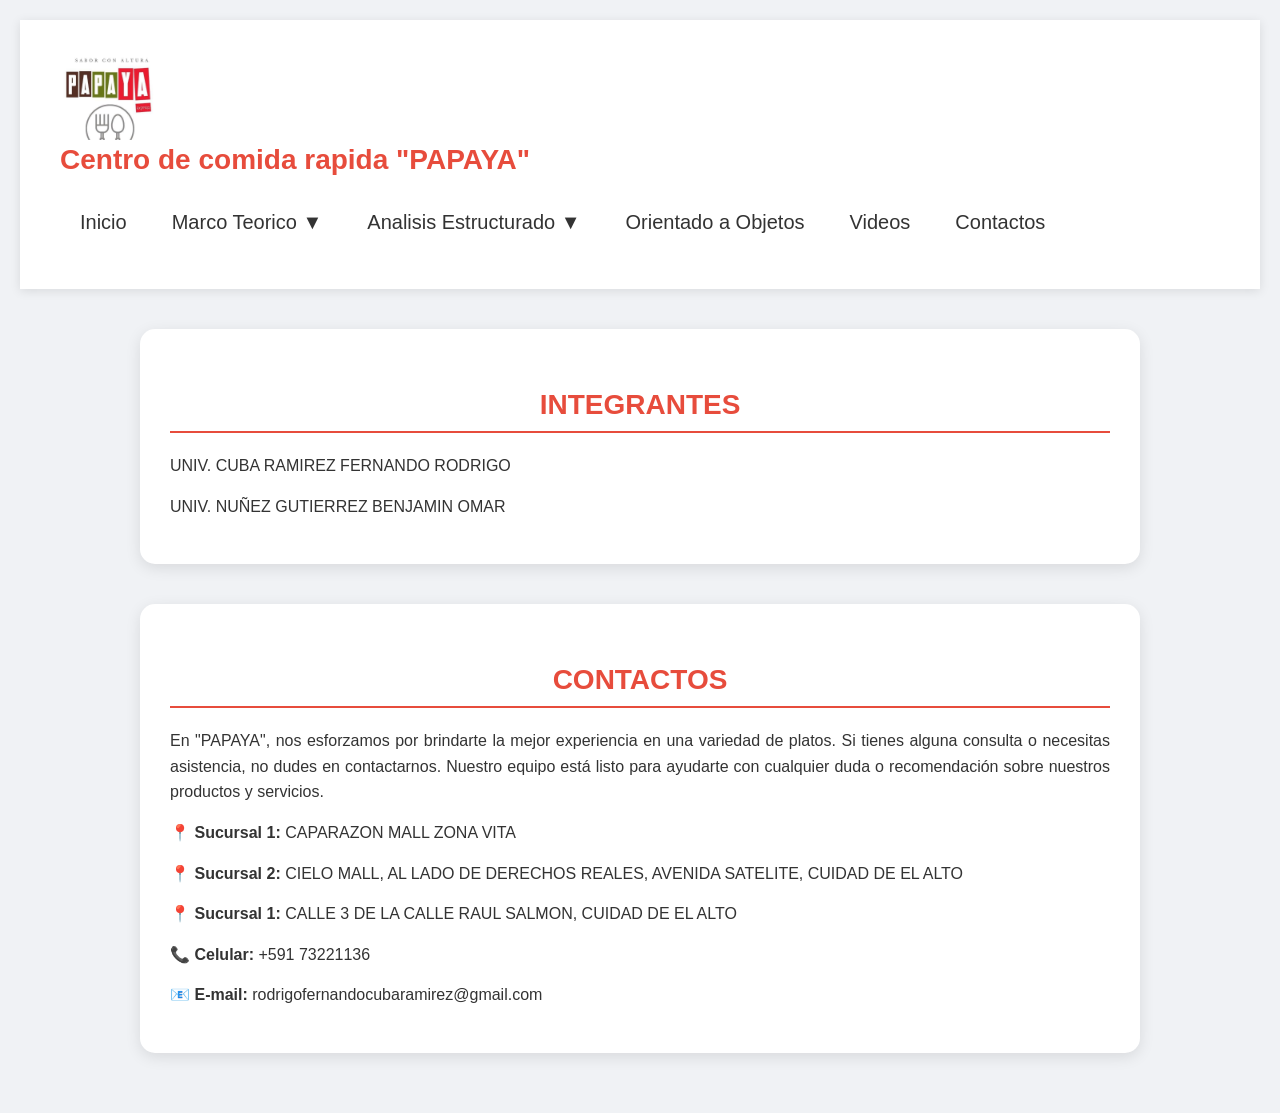
==== include/Contactos.html @ 345eb2c3 "Add files via upload" ====
<!DOCTYPE html>
<html lang="es">
<head>
    <meta charset="UTF-8">
    <meta name="viewport" content="width=device-width, initial-scale=1.0">
    <title>SISTEMA DE INVENTARIO</title>
    <link rel="stylesheet" type="text/css" href="../resource/css/style.css" />
    <link rel="stylesheet" type="text/css" href="../resource/css/styleContactos.css" />
    <!-- ICONOS -->
    <link rel="icon" type="jpeg" href="../resource/imagenes/icono.jpeg">
    <style>
        html {
            scroll-behavior: smooth;
        }
        body {
            font-family: 'Segoe UI', Tahoma, Geneva, Verdana, sans-serif;
            background: #f0f2f5;
            padding: 20px;
        }
        .contenido {
            max-width: 1000px;
            margin: 40px auto;
            padding: 30px;
            background: white;
            border-radius: 15px;
            box-shadow: 0 4px 15px rgba(0,0,0,0.1);
            scroll-margin-top: 80px;
        }
        .contenido h2 {
            color: #e74c3c;
            font-size: 28px;
            margin-bottom: 20px;
            border-bottom: 2px solid #e74c3c;
            padding-bottom: 10px;
        }
        .contenido p {
            font-size: 16px;
            line-height: 1.6;
            color: #333;
            text-align: justify;
            margin-bottom: 15px;
        }
        .cita {
            font-style: italic;
            color: #e67e22;
            font-weight: bold;
            text-align: center;
            margin-top: 20px;
            padding: 15px;
            background: #fff9f0;
            border-radius: 10px;
        }
        .btn-volver {
            display: inline-block;
            margin-bottom: 20px;
            padding: 10px 20px;
            background: #e74c3c;
            color: white;
            text-decoration: none;
            border-radius: 8px;
            transition: background 0.3s;
        }
        .btn-volver:hover {
            background: #c0392b;
        }
        .header-interno {
            background: white;
            padding: 15px 30px;
            box-shadow: 0 2px 10px rgba(0,0,0,0.1);
            margin-bottom: 20px;
            border-radius: 10px;
        }
    </style>
</head>
<body>
    <div class="header">
        <img src="../resource/imagenes/icono.jpeg" height="100">
        <div class="logo"> Centro de comida rapida "PAPAYA"</div>
        <ul class="nav-menu">
            <li class="nav-item"><a href="../index.html" class="nav-link">Inicio</a></li>
            <li class="nav-item">
                <a href="#" class="nav-link">Marco Teorico ▼</a>
                <ul class="submenu">
                    <li><a href="MarcoTeorico.html#Introduccion">Introducción</a></li>
                    <li><a href="MarcoTeorico.html#Antecedentes">Antecedentes</a></li>
                    <li><a href="MarcoTeorico.html#Planteamiento">Planteamiento Del Problema</a></li>
                    <li><a href="MarcoTeorico.html#Arbol">Árbol De Problema</a></li>
                    <li><a href="MarcoTeorico.html#Formulacion">Formulación Del Problema</a></li>
                    <li><a href="MarcoTeorico.html#Proposito">Propósito Del Estudio</a></li>
                    <li><a href="MarcoTeorico.html#Metodologia">Metodología</a></li>
                    <li><a href="MarcoTeorico.html#Planificacion">Planificación De Actividades</a></li>
                </ul>
            </li>
            <li class="nav-item">
                <a href="#" class="nav-link">Analisis Estructurado ▼</a>
                <ul class="submenu">
                    <li><a href="#", class="nav-link">Modelo Ambiental ►</a>
                        <ul class="submenu-right">
                            <li><a href="ModeloAmbiental.html#Declaracion">Declaracion de propositos</a></li>
                            <li><a href="ModeloAmbiental.html#Diagrama">Diagrama de Contexto</a></li>
                            <li><a href="ModeloAmbiental.html#Lista">Lista de acontecimientos</a></li>
                        </ul>
                    </li>
                    <li><a href="#" class="nav-link">Modelo de comportamiento ►</a>
                        <ul class="submenu-right">
                            <li><a href="ModeloComportamiento.html#DFD">DFD por Niveles</a></li>
                            <li><a href="ModeloComportamiento.html#ER">Diagrama Entidad-Relacion</a></li>
                        </ul>
                    </li>
                </ul>
            </li>
            <li class="nav-item"><a href="OrientadoObjetos.html" class="nav-link">Orientado a Objetos</a>
            </li>
            <li class="nav-item"><a href="videos.html" class="nav-link">Videos</a></li>
            <li class="nav-item"><a href="" class="nav-link">Contactos</a></li>
        </ul>
    </div>
    <div class="contenido">
        <h2>INTEGRANTES</h2>
        <p>UNIV. CUBA RAMIREZ FERNANDO RODRIGO</p>
        <p>UNIV. NUÑEZ GUTIERREZ BENJAMIN OMAR</p>
    </div>

    <div class="contenido">
        <h2>CONTACTOS</h2>
        <p>En "PAPAYA", nos esforzamos por brindarte la mejor experiencia en una variedad de platos. Si tienes alguna consulta o necesitas asistencia, no dudes en contactarnos. Nuestro equipo está listo para ayudarte con cualquier duda o recomendación sobre nuestros productos y servicios.</p>
        <p>📍 <strong>Sucursal 1:</strong> CAPARAZON MALL ZONA VITA</p>
        <p>📍 <strong>Sucursal 2:</strong> CIELO MALL, AL LADO DE DERECHOS REALES, AVENIDA SATELITE, CUIDAD DE EL ALTO</p>
        <p>📍 <strong>Sucursal 1:</strong> CALLE 3 DE LA CALLE RAUL SALMON, CUIDAD DE EL ALTO</p>
        <p>📞 <strong>Celular:</strong> +591 73221136</p>
        <p>📧 <strong>E-mail:</strong> rodrigofernandocubaramirez@gmail.com</p>
    </div>
</body>
</html>
---- resource/css/style.css ----
*{
    margin: 0;
    padding: 0;
    box-sizing: border-box;
}

body {
    font-family: 'Segoe UI', Tahoma, Geneva, Verdana, sans-serif;
    background: #f0f2f5;
    padding: 20px;
}

.header {
    background: white;
    padding: 20px 40px;
    box-shadow: 0 2px 10px rgba(0,0,0,0.1);
}

.logo {
    font-size: 28px;
    font-weight: bold;
    color: #e74c3c;
    margin-bottom: 15px;
}

.nav-menu {
    display: flex;
    list-style: none;
    gap: 5px;
    flex-wrap: wrap;
}

.nav-item {
    position: relative;
    position: center;
}

.nav-link {
    display: block;
    padding: 12px 20px;
    color: #333;
    text-decoration: none;
    font-weight: 500;
    border-radius: 8px;
    transition: all 0.3s;
    font-size: 20px;
}

.nav-link:hover {
    background: #e74c3c;
    color: white;
}
.submenu {
    position: absolute;
    top: 100%;
    left: 0;
    background: white;
    min-width: 230px;
    list-style: none;
    border-radius: 8px;
    box-shadow: 0 10px 25px rgba(0,0,0,0.15);
    opacity: 0;
    visibility: hidden;
    transition: opacity 0.3s, visibility 0.3s;
    z-index: 100;
    font-size: 20px;
}

.nav-item:hover .submenu {
    opacity: 1;
    visibility: visible;
}

.nav-item::after {
    content: '';
    position: absolute;
    top: 100%;
    left: 0;
    width: 100%;
    height: 15px;
    background: transparent;
}

.submenu:hover {
    opacity: 1;
    visibility: visible;
}

.submenu li a {
    display: block;
    padding: 10px 20px;
    color: #333;
    text-decoration: none;
    transition: all 0.3s;
}

.submenu li a:hover {
    background: #e74c3c;
    color: white;
    padding-left: 30px;
    border-radius: 8px;
}
.content {
    max-width: 1200px;
    margin: 40px auto;
    padding: 0 20px;
}

.hero {
    background: white;
    border-radius: 15px;
    padding: 40px;
    text-align: center;
    box-shadow: 0 2px 10px rgba(0,0,0,0.05);
}

.hero h1 {
    color: black;
    font-size: 20px;
    size: 20%;
}

.footer {
    background: #2c3e50;
    color: white;
    text-align: center;
    padding: 20px;
    margin-top: 40px;
}

.submenu-right {
    position: absolute;
    top: 0;
    left: 100%;
    background: white;
    min-width: 200px;
    list-style: none;
    border-radius: 5px;
    box-shadow: 0 10px 25px rgba(0,0,0,0.15);
    opacity: 0;
    visibility: hidden;
    transition: all 0.3s;
    z-index: 100;
    font-size: 20px;
}

.submenu li:hover .submenu-right {
    opacity: 1;
    visibility: visible;
}

.submenu li::after {
    content: '';
    position: absolute;
    top: 0;
    left: 100%;
    width: 10px;
    height: 100%;
    background: transparent;
}

.content h2 {
    font-size: 32px;
    color: black;
}

.galeria {
    max-width: 1200px;
    margin: 0 auto;
    text-align: center;
}

.galeria h1 {
    font-size: 2rem;
    margin-bottom: 10px;
    color: #333;
}

.galeria p {
    font-size: 1rem;
    margin-bottom: 30px;
    color: #666;
}

.grid {
    display: grid;
    grid-template-columns: repeat(auto-fit, minmax(250px, 1fr));
    gap: 20px;
    
}

.foto {
    background: white;
    border-radius: 10px;
    overflow: hidden;
    box-shadow: 0 2px 8px rgba(0,0,0,0.1);
    transition: transform 0.3s;
}

.foto:hover {
    transform: scale(1.03);
}

.foto img {
    width: 100%;
    height: 200px;
    object-fit: cover;
}

.foto .texto {
    padding: 15px;
}

.foto .texto h3 {
    font-size: 1.1rem;
    margin-bottom: 5px;
    color: #ff6b35;
}

.foto .texto p {
    font-size: 0.9rem;
    margin: 0;
    color: #555;
}
---- resource/css/styleContactos.css ----
* {
    margin: 0;
    padding: 0;
    box-sizing: border-box;
}

body {
    font-family: 'Arial', sans-serif;
    background: #f5f5f5;
    padding: 40px;
}

.container {
    max-width: 900px;
    margin: 0 auto;
    background: white;
    border-radius: 15px;
    padding: 30px;
    box-shadow: 0 5px 20px rgba(0,0,0,0.1);
}

/* MENU - centrado y con espacio inferior */
.menu {
    text-align: center;
    margin-bottom: 60px;
    padding: 15px 0;
    border-bottom: 1px solid #eee;
}

.menu a {
    color: #e67e22;
    text-decoration: none;
    margin: 0 15px;
    font-size: 14px;
}

.menu a:hover {
    text-decoration: underline;
}

h1 {
    color: #e67e22;
    font-size: 28px;
    margin-bottom: 30px;
    text-align: center;
    border-bottom: 3px solid #e67e22;
    padding-bottom: 10px;
    display: inline-block;
    width: auto;
}

/* Contenedor del titulo para centrarlo */
.titulo-container {
    text-align: center;
    margin-bottom: 40px;
    padding: 20px 0;
    background: linear-gradient(135deg, #fff8f0, #fffef8);
    border-radius: 60px;
    box-shadow: 0 8px 20px rgba(0,0,0,0.08);
    border: 1px solid #ffe0b3;
    position: relative;
    overflow: hidden;
}
.titulo-container::before {
    content: '';
    position: absolute;
    top: 0;
    left: -100%;
    width: 100%;
    height: 100%;
    background: linear-gradient(90deg, transparent, rgba(230,126,34,0.1), transparent);
    animation: brillo 3s infinite;
}

@keyframes brillo {
    0% { left: -100%; }
    100% { left: 100%; }
}

/* INTEGRANTES */
h2 {
    color: #e67e22;
    font-size: 22px;
    margin: 30px 0 20px 0;
    text-align: center;
}

ul {
    list-style: none;
    margin: 15px 0;
    text-align: center;
}

li {
    padding: 8px 0;
    font-size: 16px;
    color: #333;
}

/* CONTACTANOS */
p {
    line-height: 1.6;
    color: #555;
    margin: 15px 0;
    text-align: justify;
}

.direccion, .contacto-item {
    background: #f8f9fa;
    padding: 12px 15px;
    border-radius: 10px;
    margin: 10px 0;
    border-left: 4px solid #e67e22;
    text-align: left;
}
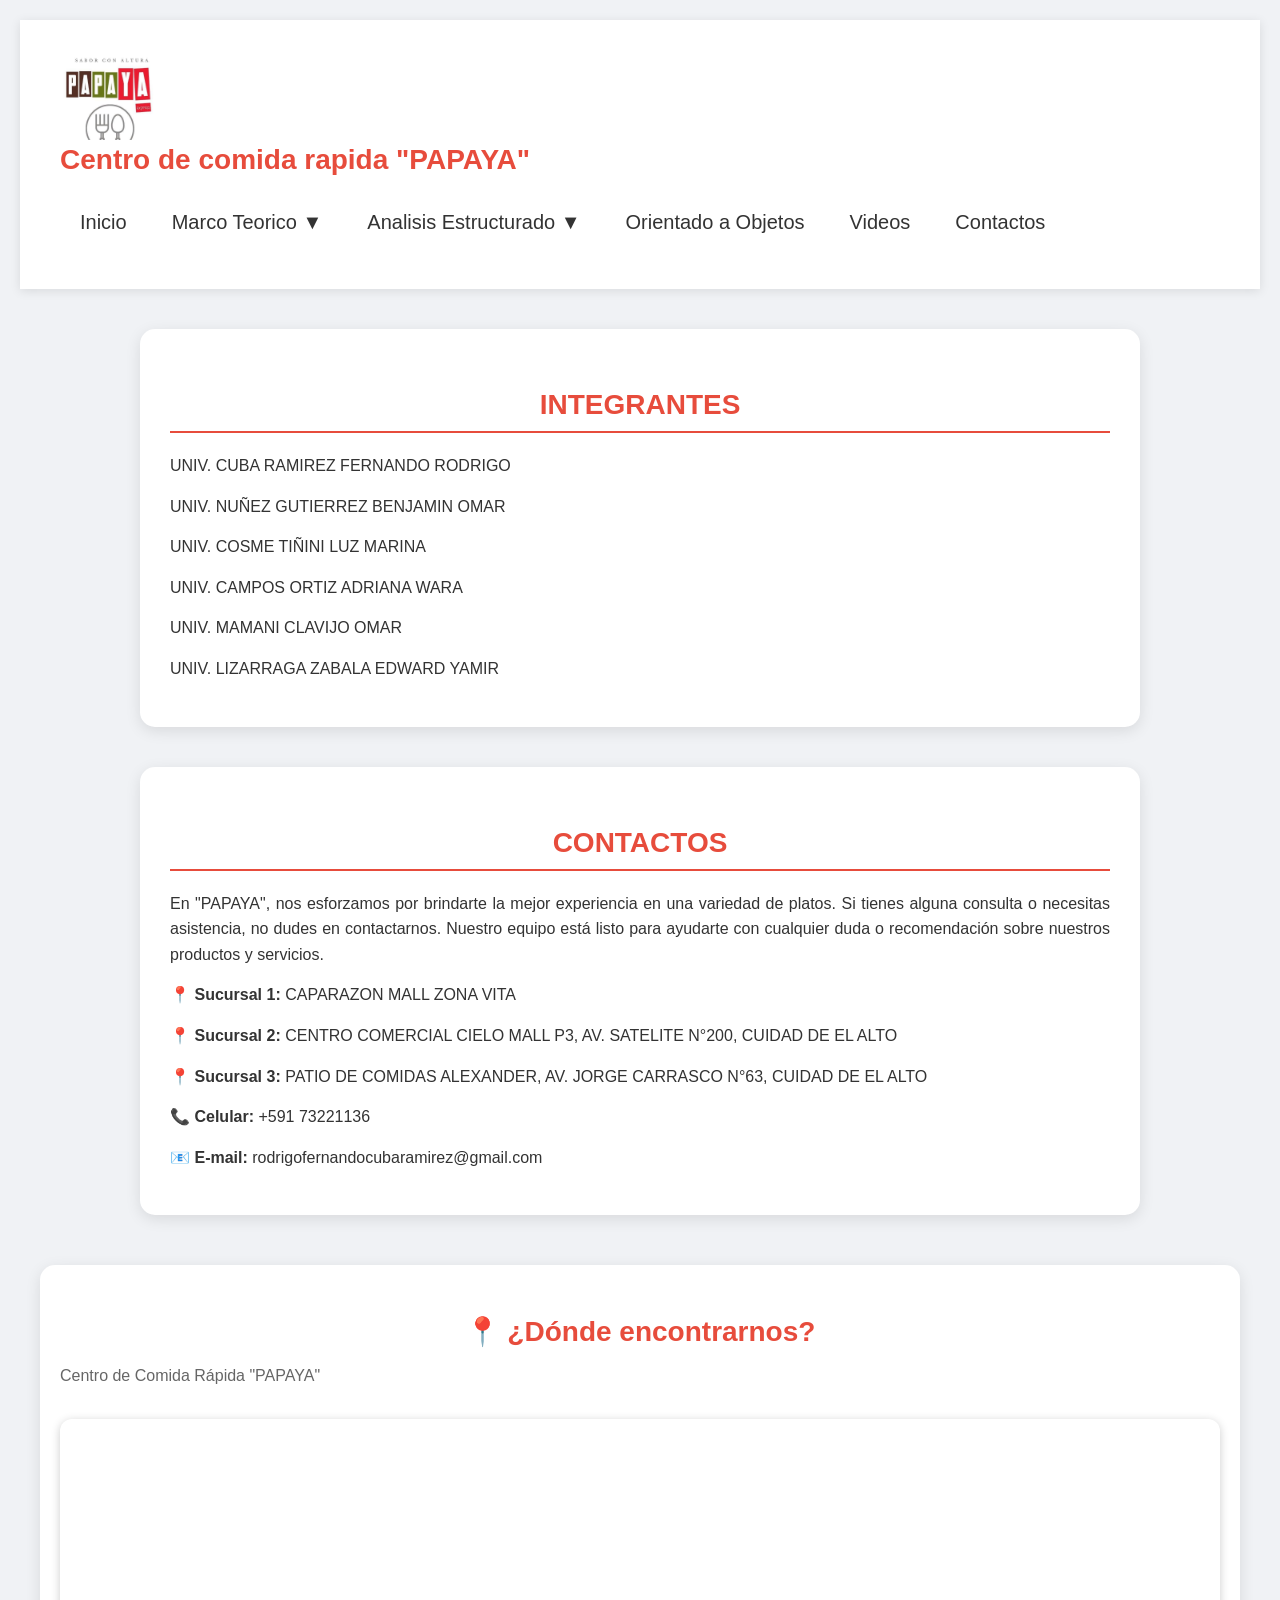
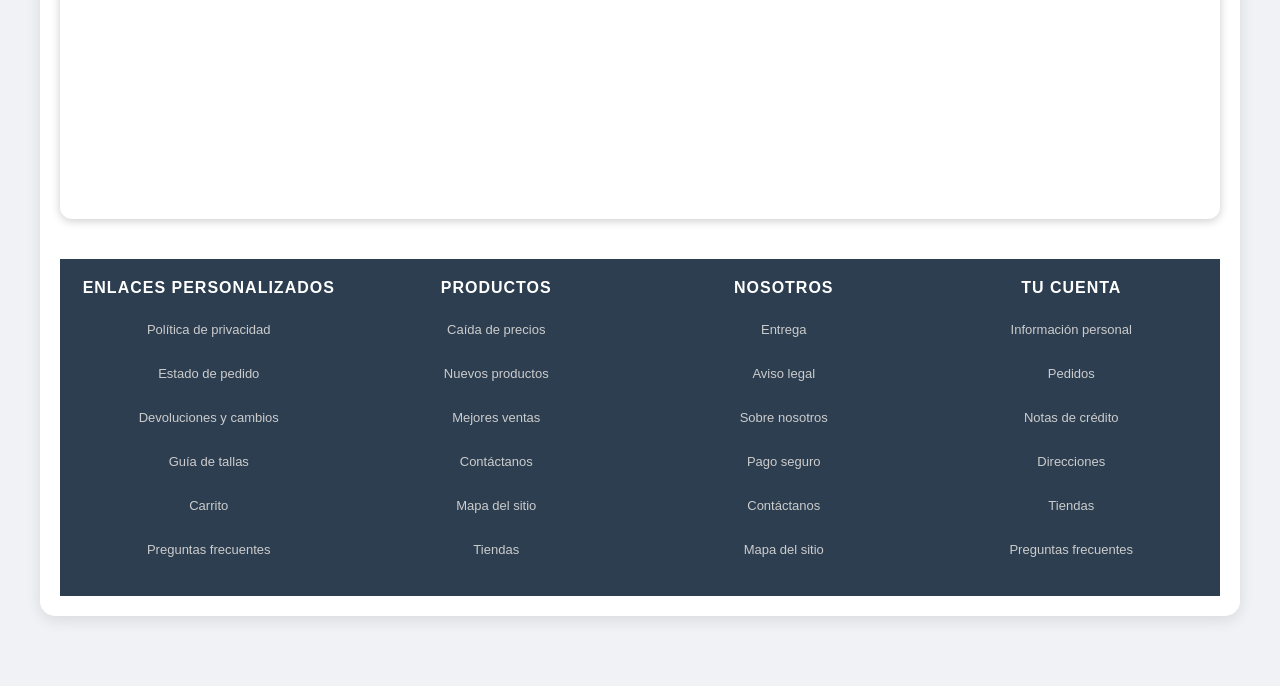
==== commit c28dab2e: "Add files via upload" ====
--- a/include/Contactos.html
+++ b/include/Contactos.html
@@ -6,7 +6,8 @@
     <title>SISTEMA DE INVENTARIO</title>
     <link rel="stylesheet" type="text/css" href="../resource/css/style.css" />
     <link rel="stylesheet" type="text/css" href="../resource/css/styleContactos.css" />
-    <!-- ICONOS -->
+    <link rel="stylesheet" type="text/css" href="../resource/css/styleFooter.css"/>
+    <link rel="stylesheet" type="text/css" href="../resource/css/styleMapa.css"/>
     <link rel="icon" type="jpeg" href="../resource/imagenes/icono.jpeg">
     <style>
         html {
@@ -119,16 +120,80 @@
         <h2>INTEGRANTES</h2>
         <p>UNIV. CUBA RAMIREZ FERNANDO RODRIGO</p>
         <p>UNIV. NUÑEZ GUTIERREZ BENJAMIN OMAR</p>
+        <p>UNIV. COSME TIÑINI LUZ MARINA</p>
+        <p>UNIV. CAMPOS ORTIZ ADRIANA WARA</p>
+        <p>UNIV. MAMANI CLAVIJO OMAR</p>
+        <p>UNIV. LIZARRAGA ZABALA EDWARD YAMIR</p>
     </div>
 
     <div class="contenido">
         <h2>CONTACTOS</h2>
         <p>En "PAPAYA", nos esforzamos por brindarte la mejor experiencia en una variedad de platos. Si tienes alguna consulta o necesitas asistencia, no dudes en contactarnos. Nuestro equipo está listo para ayudarte con cualquier duda o recomendación sobre nuestros productos y servicios.</p>
         <p>📍 <strong>Sucursal 1:</strong> CAPARAZON MALL ZONA VITA</p>
-        <p>📍 <strong>Sucursal 2:</strong> CIELO MALL, AL LADO DE DERECHOS REALES, AVENIDA SATELITE, CUIDAD DE EL ALTO</p>
-        <p>📍 <strong>Sucursal 1:</strong> CALLE 3 DE LA CALLE RAUL SALMON, CUIDAD DE EL ALTO</p>
+        <p>📍 <strong>Sucursal 2:</strong> CENTRO COMERCIAL CIELO MALL P3, AV. SATELITE N°200, CUIDAD DE EL ALTO</p>
+        <p>📍 <strong>Sucursal 3:</strong> PATIO DE COMIDAS ALEXANDER, AV. JORGE CARRASCO N°63, CUIDAD DE EL ALTO</p>
         <p>📞 <strong>Celular:</strong> +591 73221136</p>
         <p>📧 <strong>E-mail:</strong> rodrigofernandocubaramirez@gmail.com</p>
     </div>
+
+    <div class="mapa-section">
+    <h2 class="mapa-titulo">📍 ¿Dónde encontrarnos?</h2>
+    <p class="mapa-subtitulo">Centro de Comida Rápida "PAPAYA"</p>
+    
+    <div class="mapa-container">
+        <iframe src="https://www.google.com/maps/embed?pb=!1m18!1m12!1m3!1d3825.3626415267763!2d-68.1632776!3d-16.5077799!2m3!1f0!2f0!3f0!3m2!1i1024!2i768!4f13.1!3m3!1m2!1s0x915edfd3e67ab5eb%3A0x86a57af00bc89828!2sPapaya%20express!5e0!3m2!1ses!2sbo!4v1780857741103!5m2!1ses!2sbo" width="600" height="450" style="border:0;" allowfullscreen="" loading="lazy" referrerpolicy="no-referrer-when-downgrade"></iframe>
+    </div>
+
+    <footer class="footer">
+    <div class="footer-container">
+        <div class="footer-col">
+            <h3>ENLACES PERSONALIZADOS</h3>
+            <ul>
+                <li><a href="#">Política de privacidad</a></li>
+                <li><a href="#">Estado de pedido</a></li>
+                <li><a href="#">Devoluciones y cambios</a></li>
+                <li><a href="#">Guía de tallas</a></li>
+                <li><a href="#">Carrito</a></li>
+                <li><a href="#">Preguntas frecuentes</a></li>
+            </ul>
+        </div>
+
+        <div class="footer-col">
+            <h3>PRODUCTOS</h3>
+            <ul>
+                <li><a href="#">Caída de precios</a></li>
+                <li><a href="#">Nuevos productos</a></li>
+                <li><a href="#">Mejores ventas</a></li>
+                <li><a href="#">Contáctanos</a></li>
+                <li><a href="#">Mapa del sitio</a></li>
+                <li><a href="#">Tiendas</a></li>
+            </ul>
+        </div>
+
+        <div class="footer-col">
+            <h3>NOSOTROS</h3>
+            <ul>
+                <li><a href="#">Entrega</a></li>
+                <li><a href="#">Aviso legal</a></li>
+                <li><a href="#">Sobre nosotros</a></li>
+                <li><a href="#">Pago seguro</a></li>
+                <li><a href="#">Contáctanos</a></li>
+                <li><a href="#">Mapa del sitio</a></li>
+            </ul>
+        </div>
+
+        <div class="footer-col">
+            <h3>TU CUENTA</h3>
+            <ul>
+                <li><a href="#">Información personal</a></li>
+                <li><a href="#">Pedidos</a></li>
+                <li><a href="#">Notas de crédito</a></li>
+                <li><a href="#">Direcciones</a></li>
+                <li><a href="#">Tiendas</a></li>
+                <li><a href="#">Preguntas frecuentes</a></li>
+            </ul>
+        </div>
+    </div>
+</footer>
 </body>
 </html>
--- a/resource/css/styleFooter.css
+++ b/resource/css/styleFooter.css
@@ -0,0 +1,79 @@
+<style>
+    .footer {
+        background-color: #2d2d2d;
+        color: #f5f5f5;
+        padding: 40px 20px 20px 20px;
+        font-family: Arial, sans-serif;
+        margin-top: 50px;
+    }
+
+    .footer-container {
+        display: flex;
+        flex-wrap: wrap;
+        justify-content: space-between;
+        max-width: 1200px;
+        margin: 0 auto;
+        gap: 30px;
+    }
+
+    .footer-col {
+        flex: 1;
+        min-width: 180px;
+    }
+
+    .footer-col h3 {
+        font-size: 16px;
+        margin-bottom: 15px;
+        color: #ffffff;
+        font-weight: bold;
+        letter-spacing: 1px;
+    }
+
+    .footer-col ul {
+        list-style: none;
+        padding: 0;
+        margin: 0;
+    }
+
+    .footer-col ul li {
+        margin-bottom: 10px;
+    }
+
+    .footer-col ul li a {
+        color: #cccccc;
+        text-decoration: none;
+        font-size: 13px;
+        transition: color 0.3s ease;
+    }
+
+    .footer-col ul li a:hover {
+        color: #ff6b35;
+        text-decoration: underline;
+    }
+
+    .footer-bottom {
+        text-align: center;
+        padding-top: 30px;
+        margin-top: 30px;
+        border-top: 1px solid #444444;
+        font-size: 12px;
+        color: #aaaaaa;
+    }
+
+    /* Responsive: en móviles se pone en 2 columnas */
+    @media (max-width: 768px) {
+        .footer-container {
+            flex-direction: row;
+            flex-wrap: wrap;
+        }
+        .footer-col {
+            flex: 1 1 45%;
+        }
+    }
+
+    @media (max-width: 480px) {
+        .footer-col {
+            flex: 1 1 100%;
+        }
+    }
+</style>
--- a/resource/css/styleMapa.css
+++ b/resource/css/styleMapa.css
@@ -0,0 +1,76 @@
+
+    /* SECCIÓN DE MAPA */
+    .mapa-section {
+        max-width: 1200px;
+        margin: 50px auto;
+        padding: 20px;
+        text-align: center;
+        background: white;
+        border-radius: 15px;
+        box-shadow: 0 4px 15px rgba(0,0,0,0.1);
+    }
+
+    .mapa-titulo {
+        font-size: 28px;
+        color: #e74c3c;
+        margin-bottom: 10px;
+    }
+
+    .mapa-subtitulo {
+        font-size: 16px;
+        color: #666;
+        margin-bottom: 30px;
+    }
+
+    .mapa-container {
+        width: 100%;
+        height: 400px;
+        border-radius: 12px;
+        overflow: hidden;
+        box-shadow: 0 2px 10px rgba(0,0,0,0.2);
+    }
+
+    .mapa-container iframe {
+        width: 100%;
+        height: 100%;
+        border: none;
+    }
+
+    .mapa-info {
+        margin-top: 25px;
+        padding: 15px;
+        background: #f8f9fa;
+        border-radius: 10px;
+        text-align: left;
+        display: flex;
+        justify-content: space-between;
+        flex-wrap: wrap;
+        gap: 15px;
+    }
+
+    .mapa-info p {
+        margin: 0;
+        font-size: 14px;
+        color: #333;
+        flex: 1;
+    }
+
+    .mapa-info strong {
+        color: #e74c3c;
+    }
+
+    /* Responsive */
+    @media (max-width: 768px) {
+        .mapa-container {
+            height: 300px;
+        }
+        
+        .mapa-info {
+            flex-direction: column;
+            gap: 10px;
+        }
+        
+        .mapa-titulo {
+            font-size: 22px;
+        }
+    }
